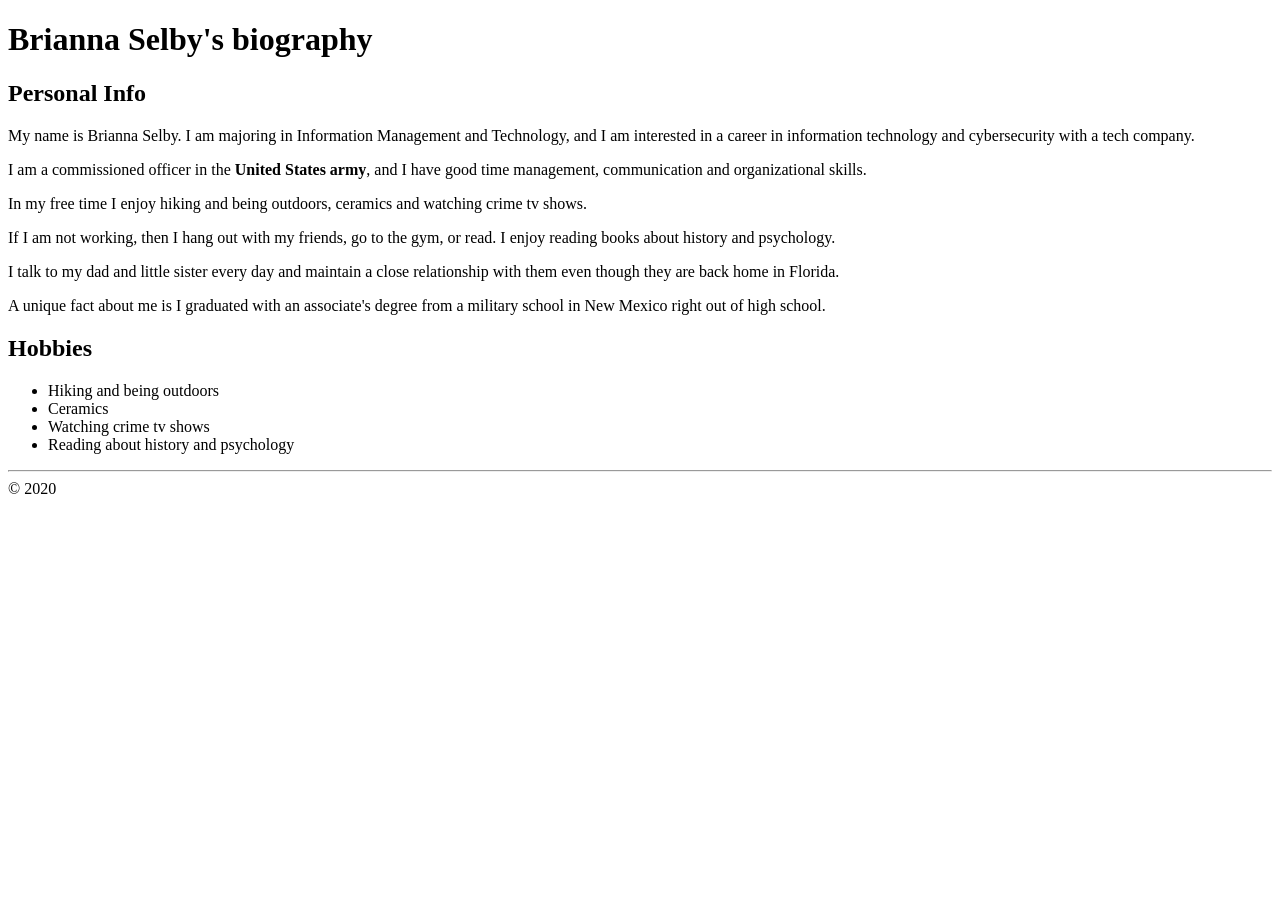
==== lab07/index.html @ ceae6334 "Create index.html" ====
<!DOCTYPE html>
<html lang="en">
<head>
  <meta charset="utf-8">
  <link rel="stylesheet" href="styles.css">
  <title> Brianna Selby's Biography</title>
</head>
<body>
  <h1>Brianna Selby's biography</h1>
  <h2>Personal Info</h2>
  <p>My name is Brianna Selby. I am majoring in Information Management and Technology, and I am interested in a career in information technology and cybersecurity with a tech company.</p>
  <p>I am a commissioned officer in the <strong>United States army</strong>, and I have good time management, communication and organizational skills.</p>
  <p>In my free time I enjoy hiking and being outdoors, ceramics and watching crime tv shows.</p>
  <p>If I am not working, then I hang out with my friends, go to the gym, or read. I enjoy reading books about history and psychology.</p>
  <p>I talk to my dad and little sister every day and maintain a close relationship with them even though they are back home in Florida.</p>
  <p>A unique fact about me is I graduated with an associate's degree from a military school in New Mexico right out of high school.</p> 
  <h2>Hobbies</h2>
  <ul>
       <li>Hiking and being outdoors</li>
      <li>Ceramics</li>
      <li>Watching crime tv shows</li>
      <li>Reading about history and psychology</li>
  </ul>

  <hr>
  &copy; 2020
</body>
</html>
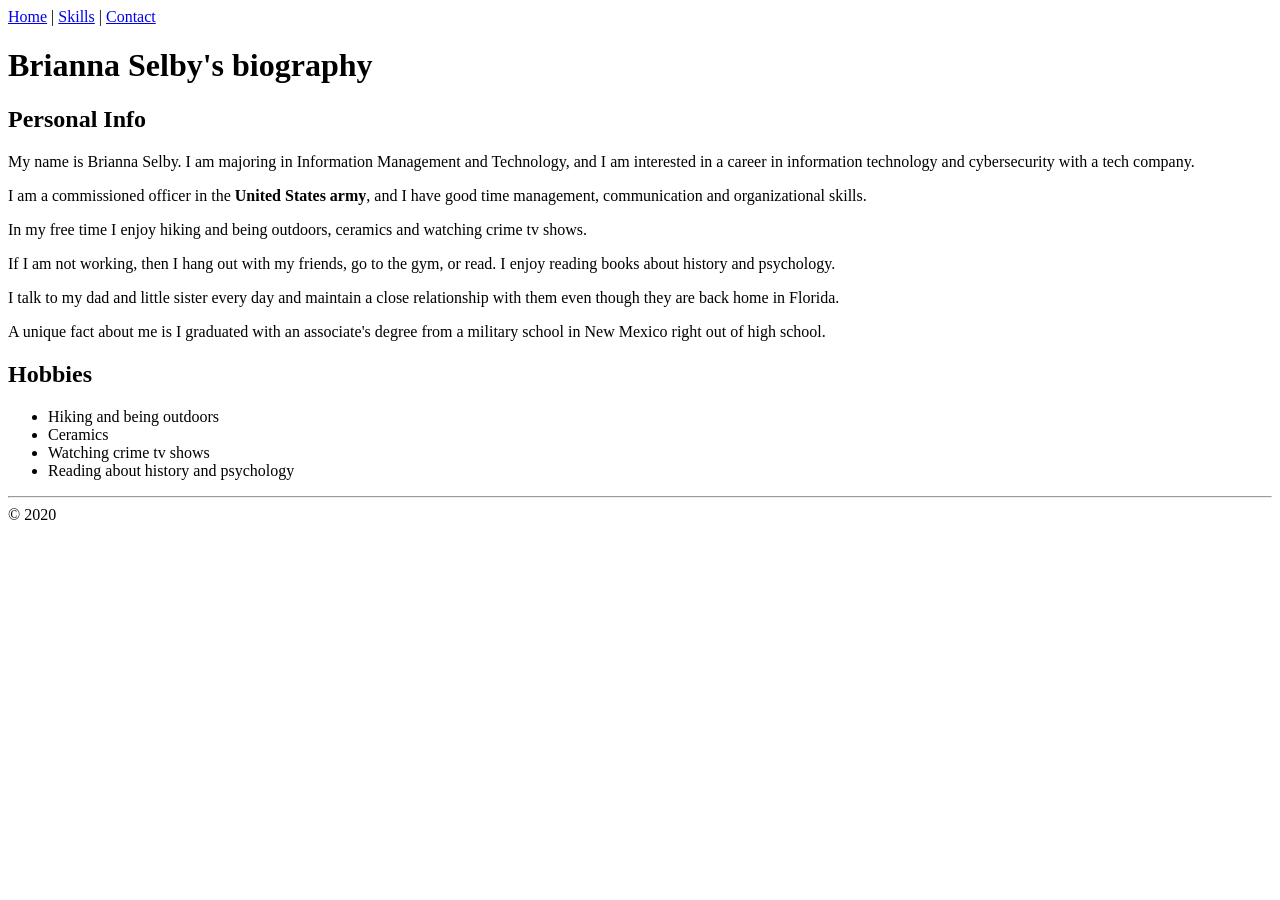
==== commit 99ea5737: "Update index.html" ====
--- a/lab07/index.html
+++ b/lab07/index.html
@@ -6,6 +6,11 @@
   <title> Brianna Selby's Biography</title>
 </head>
 <body>
+    <nav>
+    <a href="index.html">Home</a> |
+    <a href="skills.html">Skills</a> |
+    <a href="contact.html">Contact</a>
+  </nav>
   <h1>Brianna Selby's biography</h1>
   <h2>Personal Info</h2>
   <p>My name is Brianna Selby. I am majoring in Information Management and Technology, and I am interested in a career in information technology and cybersecurity with a tech company.</p>
